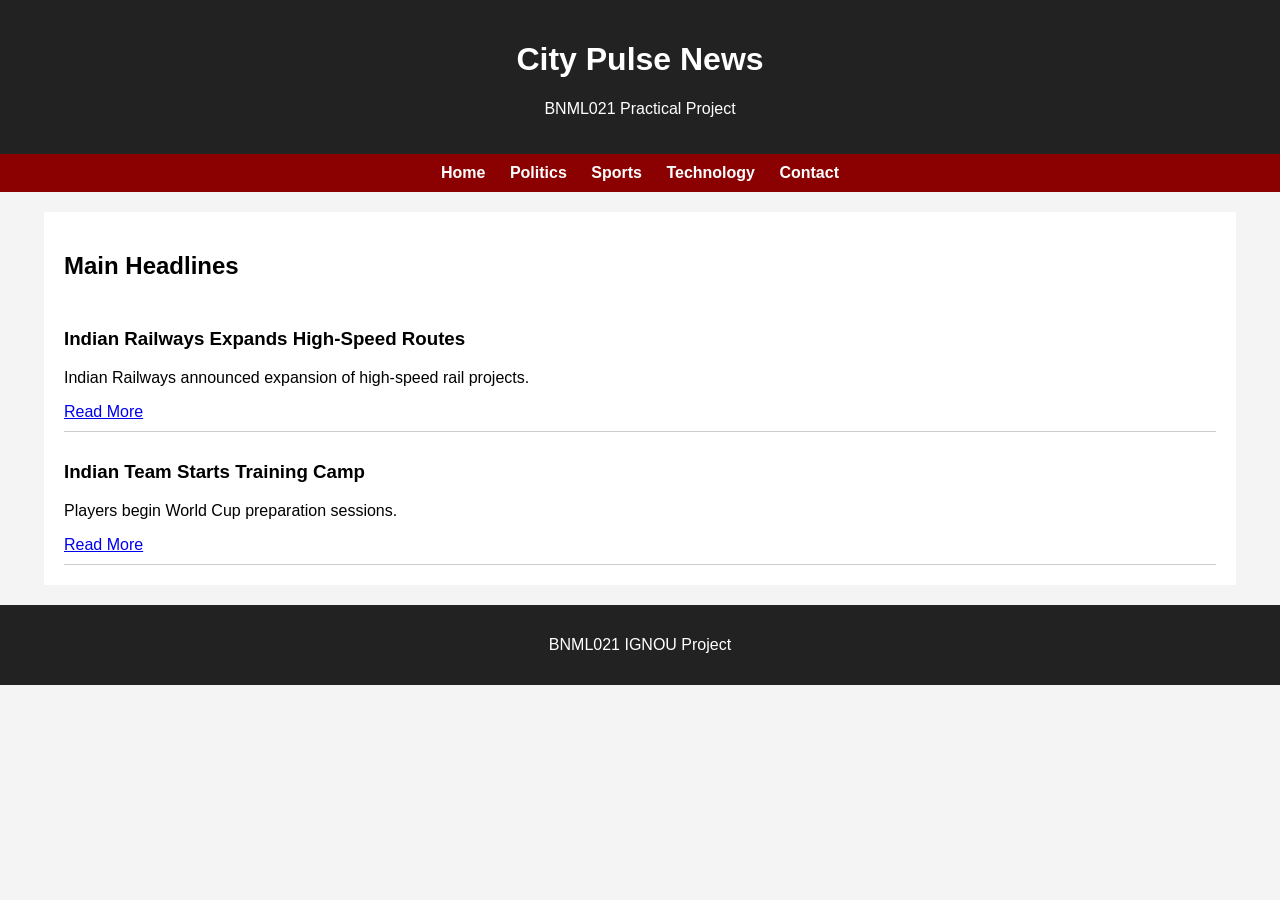
==== index.html @ c8b03d17 "Add files via upload" ====
<!DOCTYPE html>
<html>
<head>
<title>City Pulse News</title>
<link rel="stylesheet" href="style.css">
</head>
<body>
<header>
<h1>City Pulse News</h1>
<p>BNML021 Practical Project</p>
</header>

<nav>
<a href="index.html">Home</a>
<a href="politics.html">Politics</a>
<a href="sports.html">Sports</a>
<a href="technology.html">Technology</a>
<a href="contact.html">Contact</a>
</nav>

<div class="container">
<h2>Main Headlines</h2>

<div class="news">
<h3>Indian Railways Expands High-Speed Routes</h3>
<p>Indian Railways announced expansion of high-speed rail projects.</p>
<a href="story1.html">Read More</a>
</div>

<div class="news">
<h3>Indian Team Starts Training Camp</h3>
<p>Players begin World Cup preparation sessions.</p>
<a href="story2.html">Read More</a>
</div>

</div>

<footer>
<p>BNML021 IGNOU Project</p>
</footer>
</body>
</html>
---- style.css ----
body{
font-family: Arial, sans-serif;
margin:0;
background:#f4f4f4;
}

header{
background:#222;
color:white;
padding:20px;
text-align:center;
}

nav{
background:darkred;
padding:10px;
text-align:center;
}

nav a{
color:white;
text-decoration:none;
margin:10px;
font-weight:bold;
}

.container{
width:90%;
margin:auto;
background:white;
padding:20px;
margin-top:20px;
}

.news{
border-bottom:1px solid #ccc;
padding:10px 0;
}

footer{
background:#222;
color:white;
text-align:center;
padding:15px;
margin-top:20px;
}
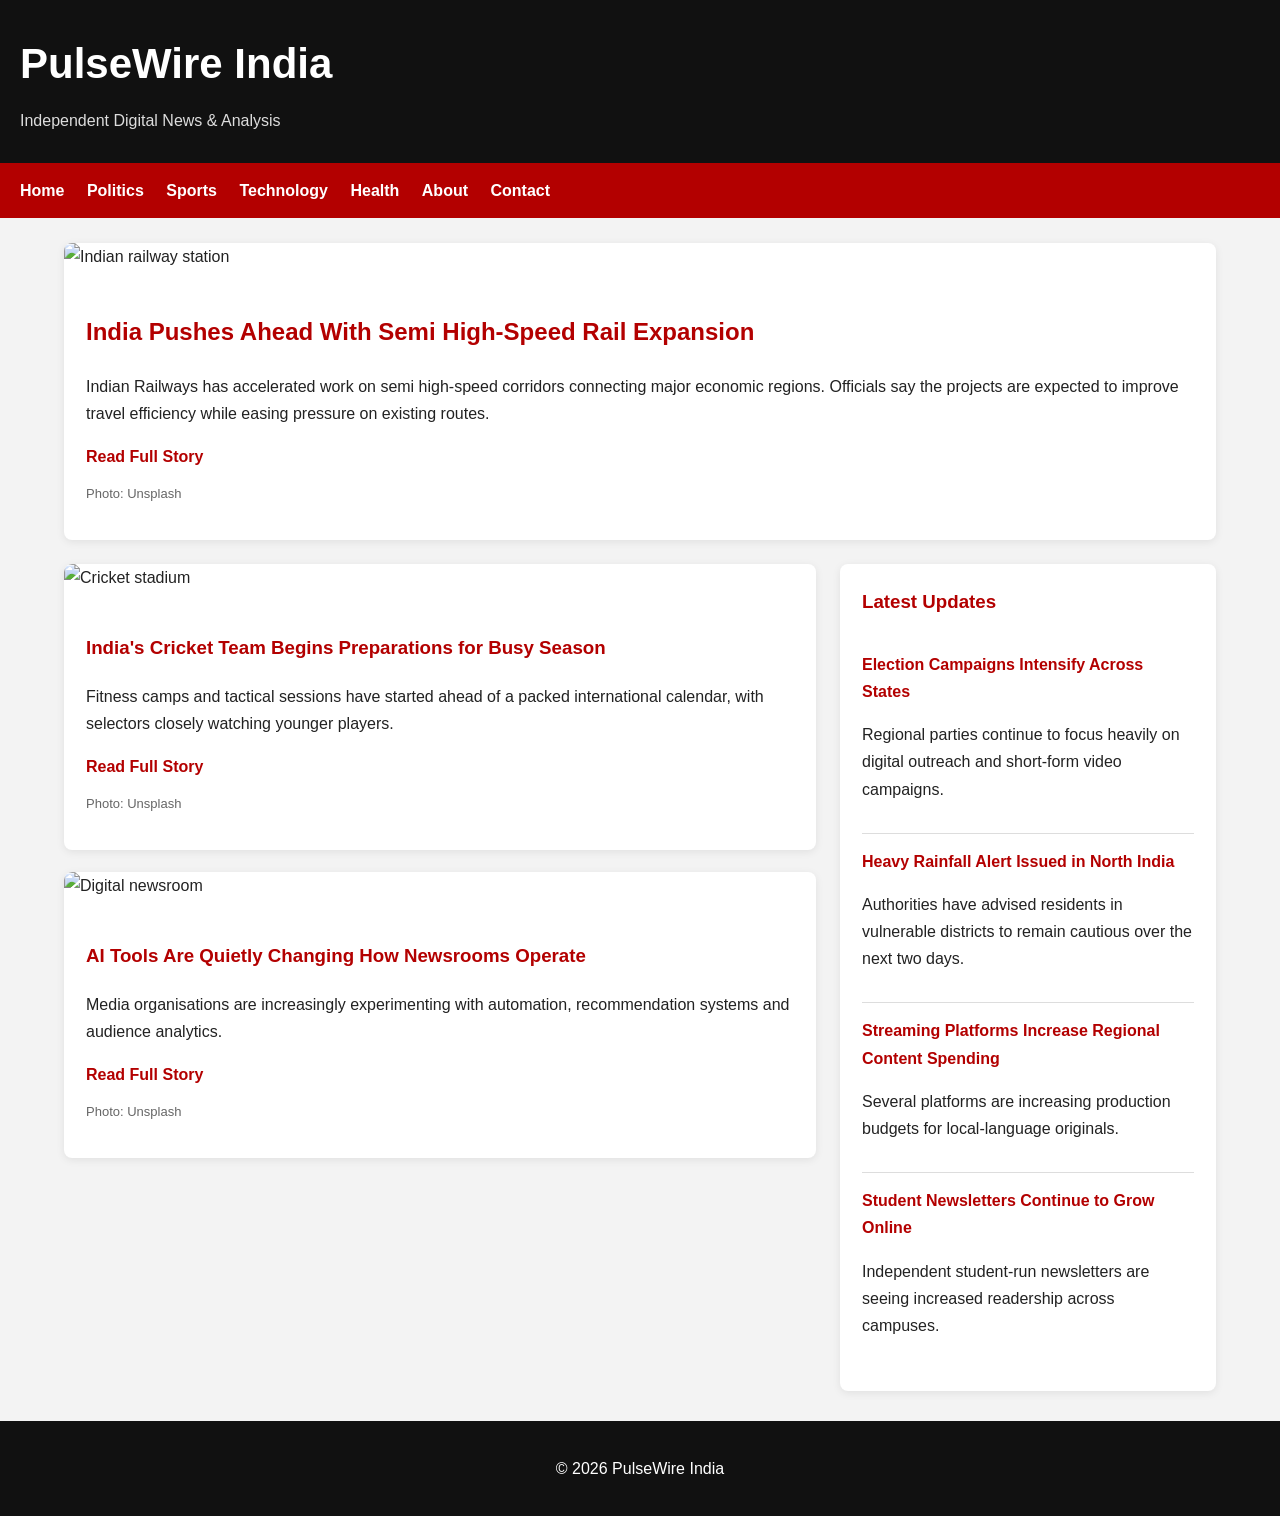
==== commit 7959e19d: "Add files via upload" ====
--- a/index.html
+++ b/index.html
@@ -1,13 +1,15 @@
 <!DOCTYPE html>
 <html>
 <head>
-<title>City Pulse News</title>
+<meta charset="UTF-8">
+<meta name="viewport" content="width=device-width, initial-scale=1.0">
+<title>PulseWire India</title>
 <link rel="stylesheet" href="style.css">
 </head>
 <body>
 <header>
-<h1>City Pulse News</h1>
-<p>BNML021 Practical Project</p>
+<h1>PulseWire India</h1>
+<p>Independent Digital News & Analysis</p>
 </header>
 
 <nav>
@@ -15,28 +17,83 @@
 <a href="politics.html">Politics</a>
 <a href="sports.html">Sports</a>
 <a href="technology.html">Technology</a>
+<a href="health.html">Health</a>
+<a href="aboutus.html">About</a>
 <a href="contact.html">Contact</a>
 </nav>
 
 <div class="container">
-<h2>Main Headlines</h2>
 
-<div class="news">
-<h3>Indian Railways Expands High-Speed Routes</h3>
-<p>Indian Railways announced expansion of high-speed rail projects.</p>
-<a href="story1.html">Read More</a>
+<div class="hero">
+<img src="https://images.unsplash.com/photo-1504307651254-35680f356dfd?q=80&w=1200&auto=format&fit=crop" alt="Indian railway station">
+<div class="hero-content">
+<h2>India Pushes Ahead With Semi High-Speed Rail Expansion</h2>
+<p>
+Indian Railways has accelerated work on semi high-speed corridors connecting major economic regions. Officials say the projects are expected to improve travel efficiency while easing pressure on existing routes.
+</p>
+<a class="read" href="story1.html">Read Full Story</a>
+<p class="small">Photo: Unsplash</p>
+</div>
 </div>
 
-<div class="news">
-<h3>Indian Team Starts Training Camp</h3>
-<p>Players begin World Cup preparation sessions.</p>
-<a href="story2.html">Read More</a>
+<div class="grid">
+
+<div>
+<div class="card">
+<img src="https://images.unsplash.com/photo-1540747913346-19e32dc3e97e?q=80&w=1200&auto=format&fit=crop" alt="Cricket stadium">
+<div class="card-content">
+<h3>India's Cricket Team Begins Preparations for Busy Season</h3>
+<p>
+Fitness camps and tactical sessions have started ahead of a packed international calendar, with selectors closely watching younger players.
+</p>
+<a class="read" href="story2.html">Read Full Story</a>
+<p class="small">Photo: Unsplash</p>
+</div>
+</div>
+
+<div class="card">
+<img src="https://images.unsplash.com/photo-1516321318423-f06f85e504b3?q=80&w=1200&auto=format&fit=crop" alt="Digital newsroom">
+<div class="card-content">
+<h3>AI Tools Are Quietly Changing How Newsrooms Operate</h3>
+<p>
+Media organisations are increasingly experimenting with automation, recommendation systems and audience analytics.
+</p>
+<a class="read" href="story3.html">Read Full Story</a>
+<p class="small">Photo: Unsplash</p>
+</div>
+</div>
+</div>
+
+<div class="sidebar">
+<h3 style="color:#b30000;margin-top:0">Latest Updates</h3>
+
+<div class="story">
+<h4>Election Campaigns Intensify Across States</h4>
+<p>Regional parties continue to focus heavily on digital outreach and short-form video campaigns.</p>
+</div>
+
+<div class="story">
+<h4>Heavy Rainfall Alert Issued in North India</h4>
+<p>Authorities have advised residents in vulnerable districts to remain cautious over the next two days.</p>
+</div>
+
+<div class="story">
+<h4>Streaming Platforms Increase Regional Content Spending</h4>
+<p>Several platforms are increasing production budgets for local-language originals.</p>
+</div>
+
+<div class="story">
+<h4>Student Newsletters Continue to Grow Online</h4>
+<p>Independent student-run newsletters are seeing increased readership across campuses.</p>
+</div>
+
+</div>
 </div>
 
 </div>
 
 <footer>
-<p>BNML021 IGNOU Project</p>
+<p>&copy; 2026 PulseWire India</p>
 </footer>
 </body>
 </html>
--- a/style.css
+++ b/style.css
@@ -1,46 +1,21 @@
-body{
-font-family: Arial, sans-serif;
-margin:0;
-background:#f4f4f4;
-}
 
-header{
-background:#222;
-color:white;
-padding:20px;
-text-align:center;
-}
-
-nav{
-background:darkred;
-padding:10px;
-text-align:center;
-}
-
-nav a{
-color:white;
-text-decoration:none;
-margin:10px;
-font-weight:bold;
-}
-
-.container{
-width:90%;
-margin:auto;
-background:white;
-padding:20px;
-margin-top:20px;
-}
-
-.news{
-border-bottom:1px solid #ccc;
-padding:10px 0;
-}
-
-footer{
-background:#222;
-color:white;
-text-align:center;
-padding:15px;
-margin-top:20px;
-}+body{margin:0;font-family:Arial,sans-serif;background:#f3f3f3;color:#222;line-height:1.7}
+header{background:#111;color:#fff;padding:28px 20px}
+header h1{margin:0;font-size:42px}
+header p{margin:8px 0 0;color:#ddd}
+nav{background:#b30000;padding:14px 20px}
+nav a{color:#fff;text-decoration:none;margin-right:18px;font-weight:bold}
+.container{width:90%;max-width:1200px;margin:25px auto}
+.hero,.card,.sidebar,.section,.article{background:#fff;border-radius:8px;box-shadow:0 2px 8px rgba(0,0,0,.08)}
+.hero img,.card img,.article img{width:100%;display:block;border-radius:8px 8px 0 0}
+.hero-content,.card-content,.sidebar,.section,.article{padding:22px}
+.grid{display:grid;grid-template-columns:2fr 1fr;gap:24px;margin-top:24px}
+.card{margin-bottom:22px;overflow:hidden}
+.card h3,.article h2,.hero h2{color:#b30000}
+.story{padding:14px 0;border-bottom:1px solid #ddd}
+.story:last-child{border-bottom:none}
+.story h4{margin:0 0 6px;color:#b30000}
+.small{font-size:13px;color:#666}
+.read{color:#b30000;text-decoration:none;font-weight:bold}
+footer{background:#111;color:#fff;text-align:center;padding:18px;margin-top:30px}
+@media(max-width:768px){.grid{grid-template-columns:1fr}nav a{display:block;margin:10px 0}header h1{font-size:34px}}
